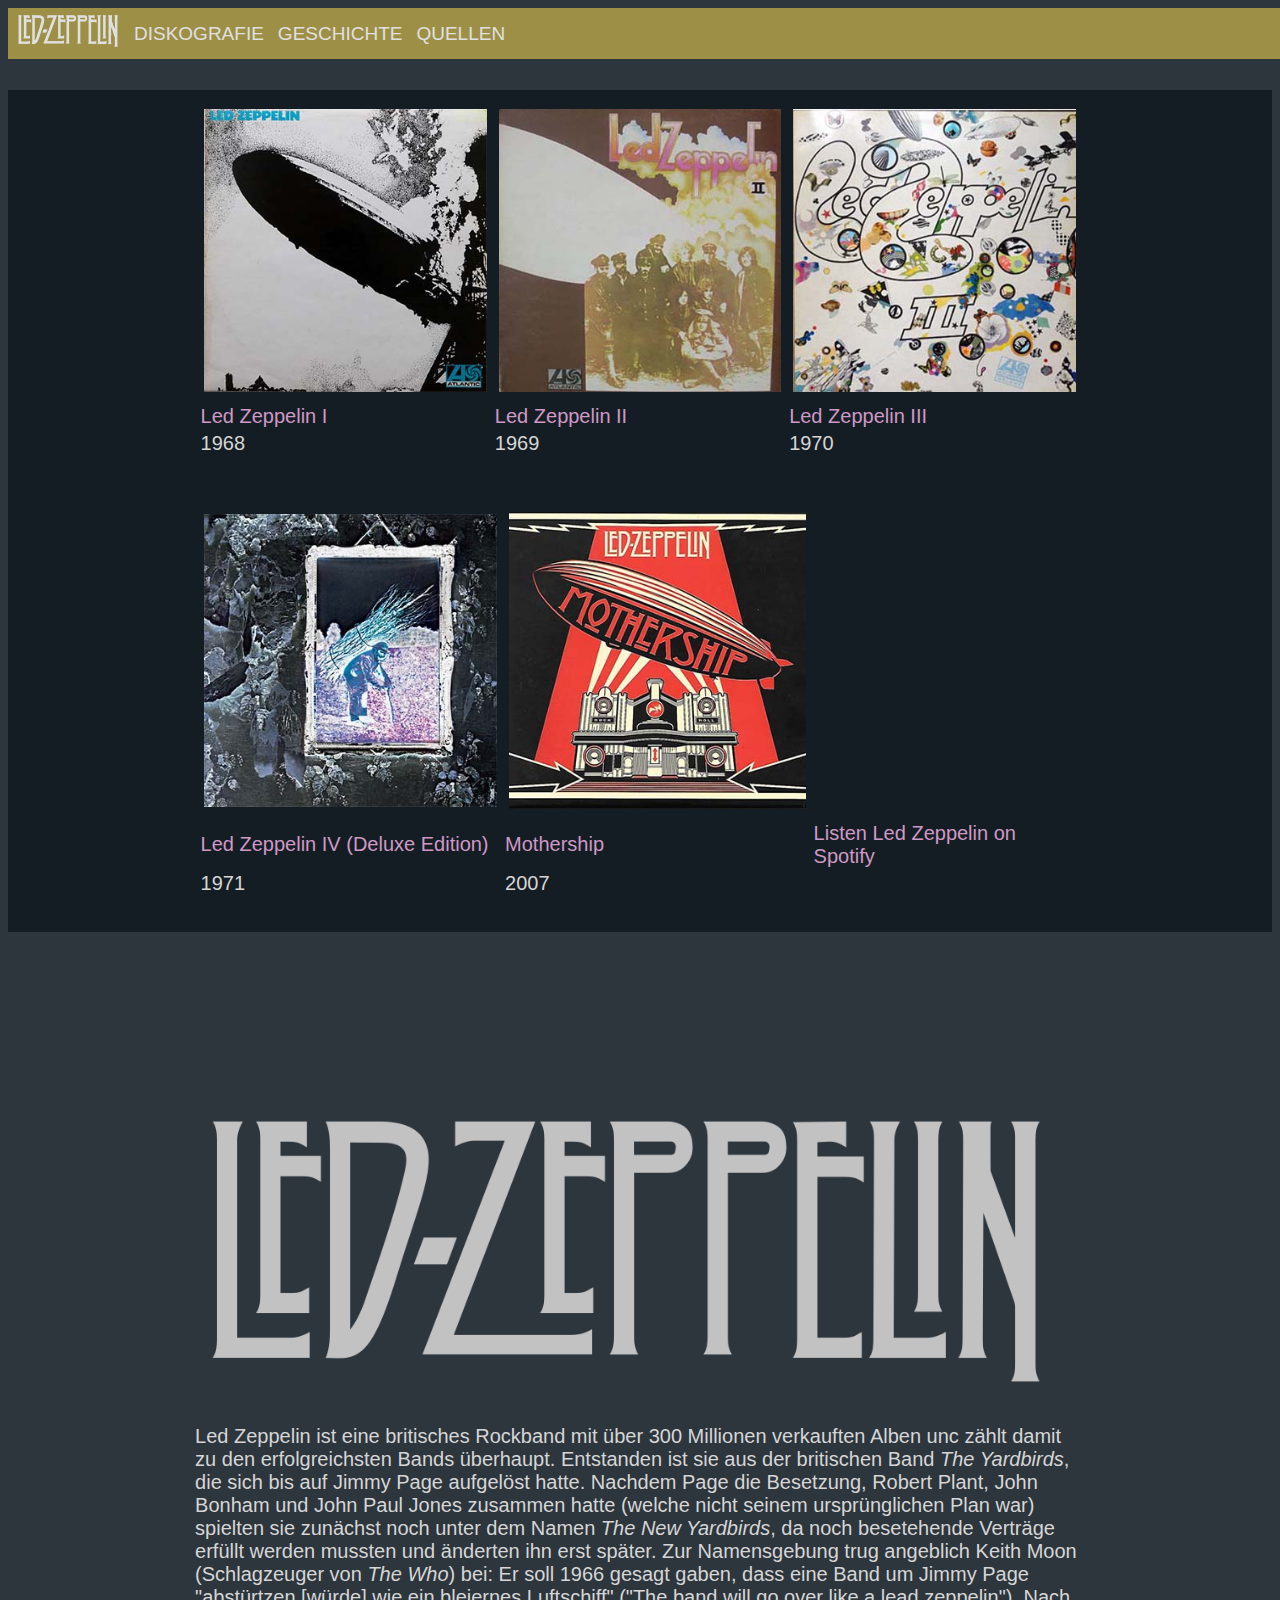
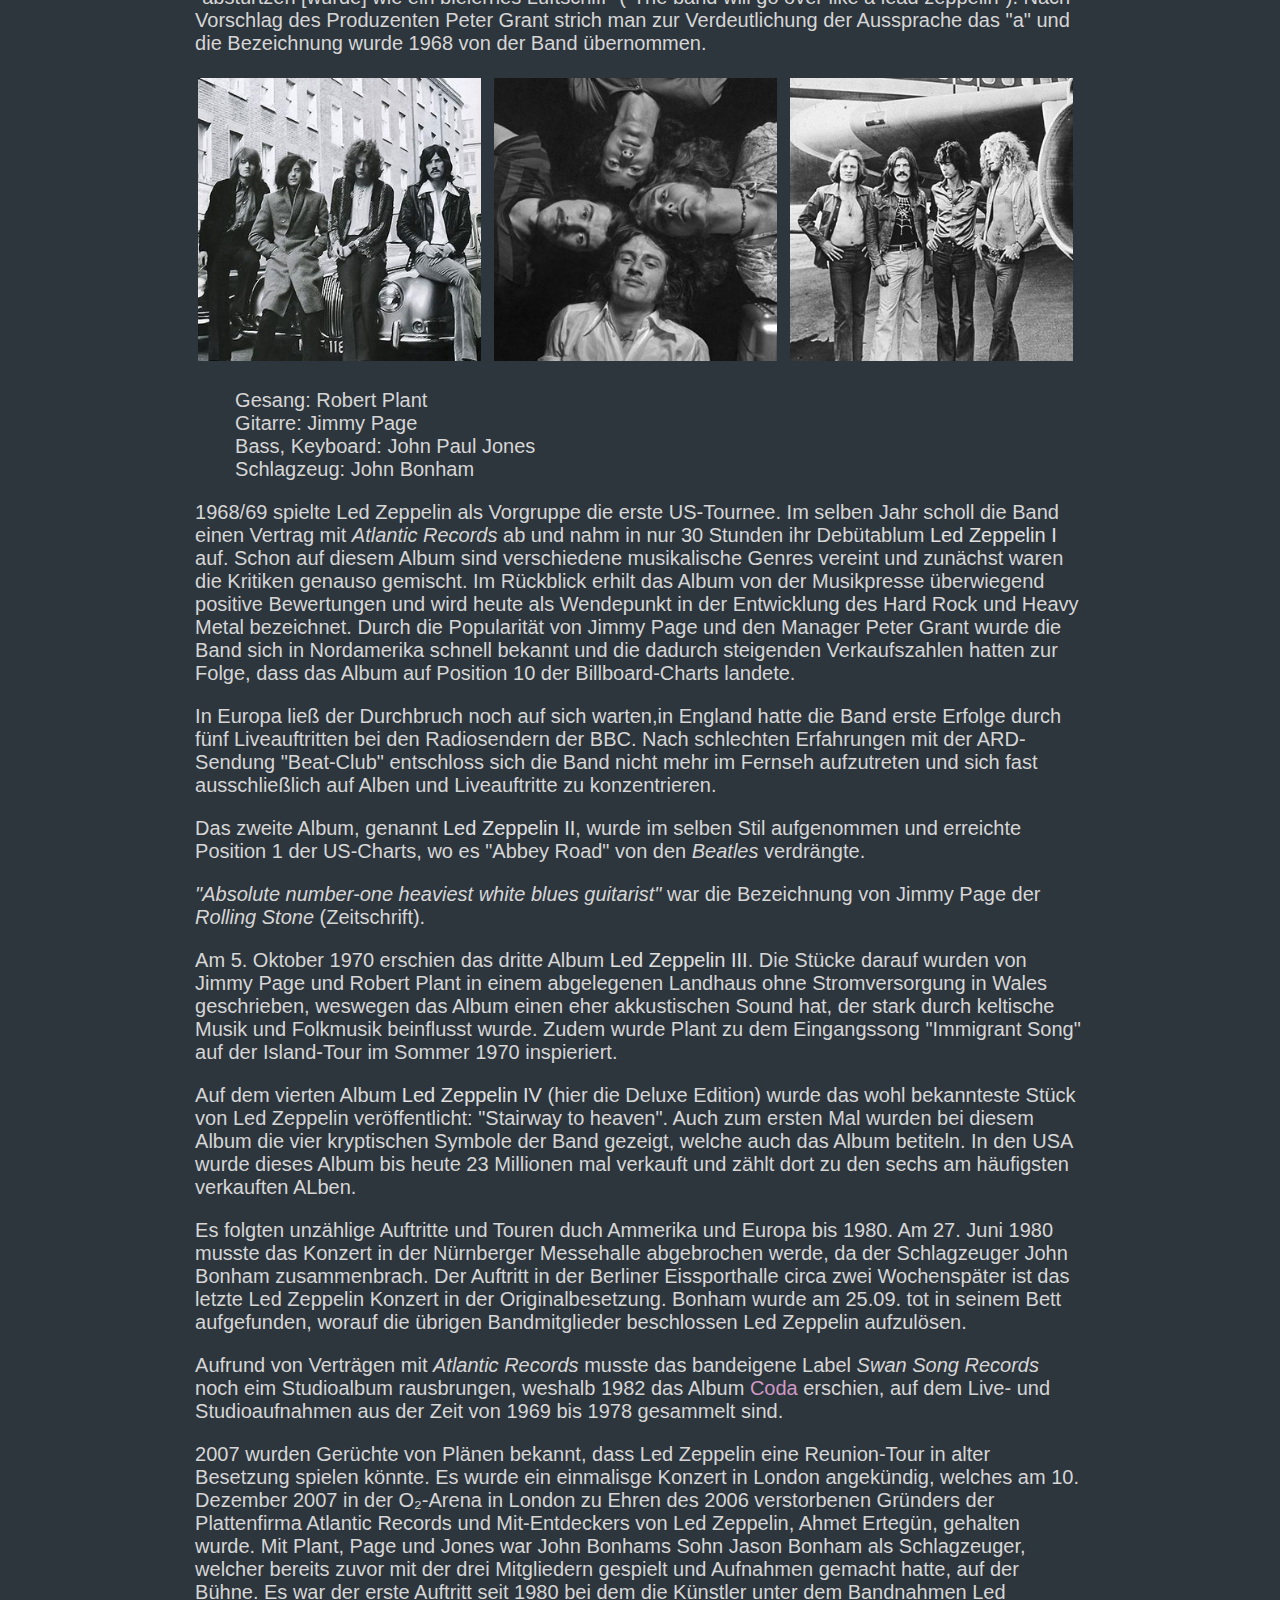
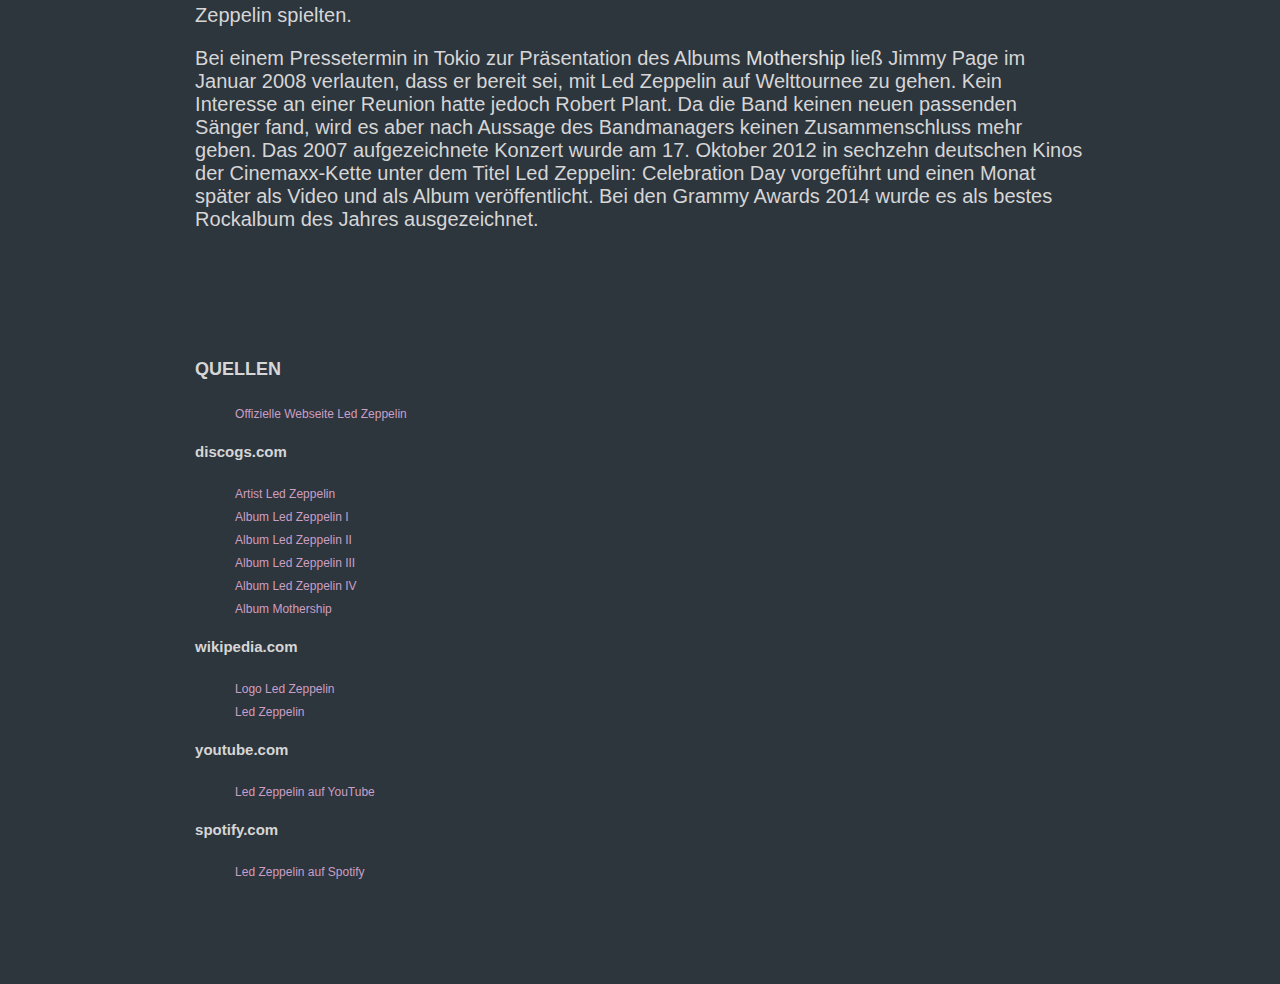
==== index.html @ 1591304a "Add files via upload" ====
<!doctype html>
<html>
	<head lang="de"> <!-- gehört wegen automatischen Sprachprogrammen heute dazu-->
		<title>Led Zeppelin</title>
		<meta charset="UTF-8">
		<meta name="description" content="Webseite der Band Led Zeppelin">
		<meta name="keywords" content="Band, Rock, Led Zeppelin, britsch, Metal">
		<meta name="author" content="Sophie Humbert">
		<meta name="viewport" content="width=device-width, intial-scale=1.0"> <!--Das stellt sicher, dass mobile Browser ihre genaue Größe (device-width) ans CSS melden-->
		<link rel="stylesheet" href="stylesheet.css">

		<link rel="stylesheet" href="https://fonts.googleapis.com/css?family=Sofia"> <!-- Gooogle Fonts-->
	</head>

	<body>
		<div>
			<div class="navigation">
				<table>
					<tr>
						<td><a href="index.html"><img src="uebung_06_bilder/2020_12_03_uebung_06_led_zeppelin_logo_g_klein.png" alt="Led Zeppelin Band Logo" width="104" height="36" /></td>
						<td><a href="diskografie.html">Diskografie</a></td>
						<td><a href="index.html#geschichte">Geschichte</a></td>
						<td><a href="index.html#quellen">Quellen</a></td>
					</tr>
				</table>
			</div>
			<div>
				<br>
				<br>
				<br>
				<div class="containerDiskografie">
					<table>
						<tr>
							<td class="cover">
								<a href="diskografie.html#albumLedZeppelin1"><img src="uebung_06_bilder/2020_11_27_uebung_06_led_zeppelin_a1.jpg" alt="Led Zeppelin I Album Cover"  width="350" height="350"/></a>
							</td>
							<td class="cover">
								<a href="diskografie.html#albumLedZeppelin2"><img src="uebung_06_bilder/2020_11_27_uebung_06_led_zeppelin_a2.jpg" alt="Led Zeppelin II Album Cover"  width="350" height="350"/></a>
							</td>
							<td class="cover">
								<a href="diskografie.html#albumLedZeppelin3"><img src="uebung_06_bilder/2020_11_27_uebung_06_led_zeppelin_a3.jpg" alt="Led Zeppelin III  Album Cover"  width="350" height="350"/></a>
							</td>
							
						</tr>
						<tr>
							<td class="name">
								<a href="diskografie.html#albumLedZeppelin1">Led Zeppelin I</a>
							</td>
							<td class="name">
								<a href="diskografie.html#albumLedZeppelin1">Led Zeppelin II</a>
							</td>
							<td class="name">
								<a href="diskografie.html#albumLedZeppelin1">Led Zeppelin III</a>
							</td>
							
						</tr>
						<tr>
							<td class="zahl">1968</td>
							<td class="zahl">1969</td>
							<td class="zahl">1970</td>
						</tr>
					</table>
					<table>
						<tr>
							<td class="cover">
								<a href="diskografie.html#albumLedZeppelin4"><img src="uebung_06_bilder/2020_11_27_uebung_06_led_zeppelin_a4.jpg" alt="Led Zeppelin IV Album Cover"  width="350" height="350"/></a>
							</td>
							<td class="cover">
								<a href="diskografie.html#albumMothership"><img src="uebung_06_bilder/2020_11_27_uebung_06_led_zeppelin_a5.jpg" alt="Led Zeppelin Mothership Album Cover"  width="350" height="350"/></a>
							</td class="cover">
							<td>
								<div class="spotify">
									<iframe src="https://open.spotify.com/embed/artist/36QJpDe2go2KgaRleHCDTp" width="350" height="337" frameborder="0" allowtransparency="true" allow="encrypted-media"></iframe>
									<!-- Ich hätte lieber YouTube genommen, aber über deren Einbettungslink kann man ein Video nicht dirket auf der Webseite abspielen, sondern muss zu YT wechseln-->
								</div>
							</td>
						</tr>
						<tr>
							<td class="name">
								<a href="diskografie.html#albumLedZeppelin1">Led Zeppelin IV (Deluxe Edition)</a>
							</td>
							<td class="name">
								<a href="diskografie.html#albumLedZeppelin1">Mothership</a>
							</td>
							<td class="name">
								<a target="_blank" href="https://open.spotify.com/artist/36QJpDe2go2KgaRleHCDTp?si=MDKTq3EITWiSFlCHGZdBhg">Listen Led Zeppelin on Spotify</a>
							</td>
						</tr>
						<tr>
							<td class="zahl">1971</td>
							<td class="zahl">2007</td>
						</tr>
					</table>
				</div>
				<div id="geschichte" class="containerGeschichte">
					<br>
					<br>
					<br>
					<img class="logo" src="uebung_06_bilder/2020_11_27_uebung_06_led_zeppelin_logo_g.png" alt="Led Zepplin Band Logo" width="1024" height="352" />	
					<p>Led Zeppelin ist eine britisches Rockband mit über 300 Millionen verkauften Alben unc zählt damit zu den erfolgreichsten Bands überhaupt. Entstanden ist sie aus der britischen Band <em>The Yardbirds</em>, die sich bis auf Jimmy Page aufgelöst hatte. Nachdem Page die Besetzung, Robert Plant, John Bonham und John Paul Jones zusammen hatte (welche nicht seinem ursprünglichen Plan war) spielten sie zunächst noch unter dem Namen <em>The New Yardbirds</em>, da noch besetehende Verträge erfüllt werden mussten und änderten ihn erst später. Zur Namensgebung trug angeblich Keith Moon (Schlagzeuger von <em>The Who</em>) bei: Er soll 1966 gesagt gaben, dass eine Band um Jimmy Page "abstürtzen [würde] wie ein bleiernes Luftschiff" ("The band will go over like a lead zeppelin"). Nach Vorschlag des Produzenten Peter Grant strich man zur Verdeutlichung der Aussprache das "a" und die Bezeichnung wurde 1968 von der Band übernommen.</p>
					<table>
						<tr>
							<td><img src="uebung_06_bilder/2020_11_27_uebung_06_led_zeppelin_02_2.jpg" alt="Bandmitglieder Led Zeppelin" height="350" width="350"></td>	
							<td><img src="uebung_06_bilder/2020_11_27_uebung_06_led_zeppelin_03_2.jpg" alt="Bandmitglieder Led Zeppelin" height="350" width="350"></td>
							<td><img src="uebung_06_bilder/2020_11_27_uebung_06_led_zeppelin_01_2.jpg" alt="Bandmitglieder Led Zeppelin" height="350" width="350"></td>	
						</tr>
					</table>	
					<p>
						<ul>
							<li>Gesang: Robert Plant</li>
							<li>Gitarre: Jimmy Page</li>
							<li>Bass, Keyboard: John Paul Jones</li>
							<li>Schlagzeug: John Bonham</li>
						</ul>
					</p>				
					<p>1968/69 spielte Led Zeppelin als Vorgruppe die erste US-Tournee. Im selben Jahr scholl die Band einen Vertrag mit <em>Atlantic Records</em> ab und nahm in nur 30 Stunden ihr Debütablum <a href="diskografie.html#albumLedZeppelin1">Led Zeppelin I</a> auf. Schon auf diesem Album sind verschiedene musikalische Genres vereint und zunächst waren die Kritiken genauso gemischt. Im Rückblick erhilt das Album von der Musikpresse überwiegend positive Bewertungen und wird heute als Wendepunkt in der Entwicklung des Hard Rock und Heavy Metal bezeichnet. Durch die Popularität von Jimmy Page und den Manager Peter Grant wurde die Band sich in Nordamerika schnell bekannt und die dadurch steigenden Verkaufszahlen hatten zur Folge, dass das Album auf Position 10 der Billboard-Charts landete.</p>
					<p>In Europa ließ der Durchbruch noch auf sich warten,in England hatte die Band erste Erfolge durch fünf Liveauftritten bei den Radiosendern der BBC. Nach schlechten Erfahrungen mit der ARD-Sendung "Beat-Club" entschloss sich die Band nicht mehr im Fernseh aufzutreten und sich fast ausschließlich auf Alben und Liveauftritte zu konzentrieren.</p>
					<p>Das zweite Album, genannt <a href="diskografie.html#albumLedZeppelin2">Led Zeppelin II</a>, wurde im selben Stil aufgenommen und erreichte Position 1 der US-Charts, wo es "Abbey Road" von den <em>Beatles</em> verdrängte.</p>
					<p><em>"Absolute number-one heaviest white blues guitarist"</em> war die Bezeichnung von Jimmy Page der <em>Rolling Stone</em> (Zeitschrift).</p>
					<p>Am 5. Oktober 1970 erschien das dritte Album <a href="diskografie.html#albumLedZeppelin3">Led Zeppelin III</a>. Die Stücke darauf wurden von Jimmy Page und Robert Plant in einem abgelegenen Landhaus ohne Stromversorgung in Wales geschrieben, weswegen das Album einen eher akkustischen Sound hat, der stark durch keltische Musik und Folkmusik beinflusst wurde. Zudem wurde Plant zu dem Eingangssong "Immigrant Song" auf der Island-Tour im Sommer 1970 inspieriert.</p>
					<p>Auf dem vierten Album <a href="diskografie.html#albumLedZeppelin4">Led Zeppelin IV</a> (hier die Deluxe Edition) wurde das wohl bekannteste Stück von Led Zeppelin veröffentlicht: "Stairway to heaven". Auch zum ersten Mal wurden bei diesem Album die vier kryptischen Symbole der Band gezeigt, welche auch das Album betiteln.
					In den USA wurde dieses Album bis heute 23 Millionen mal verkauft und zählt dort zu den sechs am häufigsten verkauften ALben.</p>
					<p>Es folgten unzählige Auftritte und Touren duch Ammerika und Europa bis 1980. Am 27. Juni 1980 musste das Konzert in der Nürnberger Messehalle abgebrochen werde, da der Schlagzeuger John Bonham zusammenbrach. Der Auftritt in der Berliner Eissporthalle circa zwei Wochenspäter ist das letzte Led Zeppelin Konzert in der Originalbesetzung. Bonham wurde am 25.09. tot in seinem Bett aufgefunden, worauf die übrigen Bandmitglieder beschlossen Led Zeppelin aufzulösen.</p>
					<p>Aufrund von Verträgen mit <em>Atlantic Records</em> musste das bandeigene Label <em>Swan Song Records</em> noch eim Studioalbum rausbrungen, weshalb 1982 das Album <span class="name">Coda</span> erschien, auf dem Live- und Studioaufnahmen aus der Zeit von 1969 bis 1978 gesammelt sind.</p>
					<p>2007 wurden Gerüchte von Plänen bekannt, dass Led Zeppelin eine Reunion-Tour in alter Besetzung spielen könnte. Es wurde ein einmalisge Konzert in London angekündig, welches am 10. Dezember 2007 in der O₂-Arena in London zu Ehren des 2006 verstorbenen Gründers der Plattenfirma Atlantic Records und Mit-Entdeckers von Led Zeppelin, Ahmet Ertegün, gehalten wurde. Mit Plant, Page und Jones war John Bonhams Sohn Jason Bonham als Schlagzeuger, welcher bereits zuvor mit der drei Mitgliedern gespielt und Aufnahmen gemacht hatte, auf der Bühne. Es war der erste Auftritt seit 1980 bei dem die Künstler unter dem Bandnahmen Led Zeppelin spielten.</p>
					<p>Bei einem Pressetermin in Tokio zur Präsentation des Albums <a href="diskografie.html#albumMothership">Mothership</a> ließ Jimmy Page im Januar 2008 verlauten, dass er bereit sei, mit Led Zeppelin auf Welttournee zu gehen. Kein Interesse an einer Reunion hatte jedoch Robert Plant. Da die Band keinen neuen passenden Sänger fand, wird es aber nach Aussage des Bandmanagers keinen Zusammenschluss mehr geben. Das 2007 aufgezeichnete Konzert wurde am 17. Oktober 2012 in sechzehn deutschen Kinos der Cinemaxx-Kette unter dem Titel Led Zeppelin: Celebration Day vorgeführt und einen Monat später als Video und als Album veröffentlicht. Bei den Grammy Awards 2014 wurde es als bestes Rockalbum des Jahres ausgezeichnet.</p>	
				</div>
				<div id="quellen" class="containerQuellen">
					<h3>Quellen</h3>
					<ul>
						<li><a target="_blank" href="https://www.ledzeppelin.com/?frontpage=true">Offizielle Webseite Led Zeppelin</a></li>
					</ul>
					<h4>discogs.com</h4>
					<ul>
						<li><a target="_blank" href="https://www.discogs.com/sartist/34278-Led-Zeppelin">Artist Led Zeppelin</a></li>
						<li><a target="_blank" href="https://www.discogs.com/Led-Zeppelin-Led-Zeppelin/master/4126">Album Led Zeppelin I</a></li>
						<li><a target="_blank" href="https://www.discogs.com/Led-Zeppelin-Led-Zeppelin-II/master/4170">Album Led Zeppelin II</a></li>
						<li><a target="_blank" href="https://www.discogs.com/Led-Zeppelin-Led-Zeppelin-III/master/4199">Album Led Zeppelin III</a></li>
						<li><a target="_blank" href="https://www.discogs.com/Led-Zeppelin-Led-Zeppelin-IV-Deluxe-Edition/release/12894729">Album Led Zeppelin IV</a></li>
						<li><a target="_blank" href="https://www.discogs.com/Led-Zeppelin-Mothership/master/4787">Album Mothership</a></li>
					</ul>
					<h4>wikipedia.com</h4>
					<ul>
						<li><a target="_blank" href="https://de.m.wikipedia.org/wiki/Datei:Led_Zeppelin_logo.svg">Logo Led Zeppelin</a></li>
						<li><a target="_blank" href="https://de.wikipedia.org/wiki/Led_Zeppelin">Led Zeppelin</a></li>
					</ul>
					<h4>youtube.com</h4>
					<ul>
						<li><a target="_blank" href="https://www.youtube.com/c/LedzeppelinOfficial/videos">Led Zeppelin auf YouTube</a></li>
					</ul>
					<h4>spotify.com</h4>
					<ul>
						<li><a target="_blank" href="https://open.spotify.com/artist/36QJpDe2go2KgaRleHCDTp?si=I_cj0H9mTPWcEn0lEJusKA">Led Zeppelin auf Spotify</a></li>
					</ul>
				</div>
			</div>
		</div>
	</body>
</html>
---- stylesheet.css ----
* {
  box-sizing: border-box;
} /* Sternchen spricht alle Element an. Border-box bedeutet, dass die Gesamtbreite mit width definiert wird und sowohl padding als auch border mit einschließt.*/




body {
	font-family: sans-serif;
	font-size: 20px;
	display: block;
	background-color: #2d353d;
	color: #d6d6d6;
}


/* Navigation oben*/
.navigation table {
	background-color: #9d8f45; /*#c92655*/
	position: fixed;
	display: block;
	width: 100vw;
	font-size: 95%;
	text-transform: uppercase;
	color: #e0e0e0;

}

.navigation a:visited, a:active, a:link  {
	color: #e0e0e0;
	text-decoration: none;
}

.navigation td:hover {
	background-color: #937f41;
}

.navigation td {

	padding: 3px 6px 3px 6px;
	text-align: center;
	vertical-align: center;
}


/*Container Diskografie*/

.containerDiskografie {
	max-width: 100%;
	height: auto;
	margin-right: auto;
	margin-left: auto;
	margin-top: 1vw;
	margin-bottom: 8vw;
	background-color: #141d24; /*#3f4a57*/
}



.containerDiskografie table {
	max-width: 70%;
	height: auto;
	margin-right: auto;
	margin-left: auto;

}

.containerDiskografie img {
	max-width: 100%;
	height: auto;
	padding: 1.3vw 0.3vw 0.3vw 0.3vw;
}


.name a:link, a:active, a:visited {
	color: #cf99c5;

}

.name a:hover {
	color: #8f6587;
}


.zahl {
	color: #d6d6d6;
	padding-bottom: 4%;
}

.spotify {
	width: 100%;
	height: auto;
	padding: 1.3vw 0.3vw 0.3vw 0.3vw;

}

@media (max-width: 900px) {
	.containerDiskografie td {
		padding-left: 0.5px;
		padding-right: : 0.5px;
		font-size: 75%;
	}
}

@media (max-width: 1300px) {
	.containerDiskografie iframe {
		width: 100%;
		height: 70%;
		margin-right: auto;
		margin-right: auto;
	}
}

@media (max-width: 1000px) {
	.containerDiskografie iframe {
		width: 83%;
		height: 55%;
		margin-right: auto;
		margin-right: auto;
	}
}


/*Container Geschichte*/
.containerGeschichte {
	max-width: 80ch;
	margin-right: auto;
	margin-left: auto;
	mmargin-top: 8vw;
	margin-bottom: 8vw;
}

.containerGeschichte img {
	max-width: 97%;
	height: auto;
}


/*Container Quellen*/
.containerQuellen {
	max-width: 80ch;
	margin-right: auto;
	margin-left: auto;
	margin-top: 10vw;
	margin-bottom: 8vw;
}

h3 {
	font-size: 90%;
	text-transform: uppercase;
	color: #d6d6d6;
}

h4 {
	font-size: 75%;
	padding: 0;
	margin: 0;
	color: #d6d6d6;
}

ul {
	list-style: none;
}

.containerQuellen a:link {
	font-size: 60%;
	color: #cc9fc4;
}

.containerQuellen a:hover  {
	text-decoration: none;
	color: #8f6587;
} 





/*zweite Seite (Diskografie mit Tracklist)*/

.containerDiskografieDetails {
	max-width: 80%;
	height: auto;
	margin-right: auto;
	margin-left: auto;
}


.name {
	color: #cf99c5;
	margin-top: 2vw;
	font-size: 100%;
}



td.tracklist {
	padding: 0 0 0 8vw;
	vertical-align: top;
}

.pfeil {
	margin-left: 50%;
	margin-right: auto;
}

.pfeil img {
	width: 50px;
	height: auto;
}


.pfeil img:hover {
	width: 60px;
	height: auto;
}
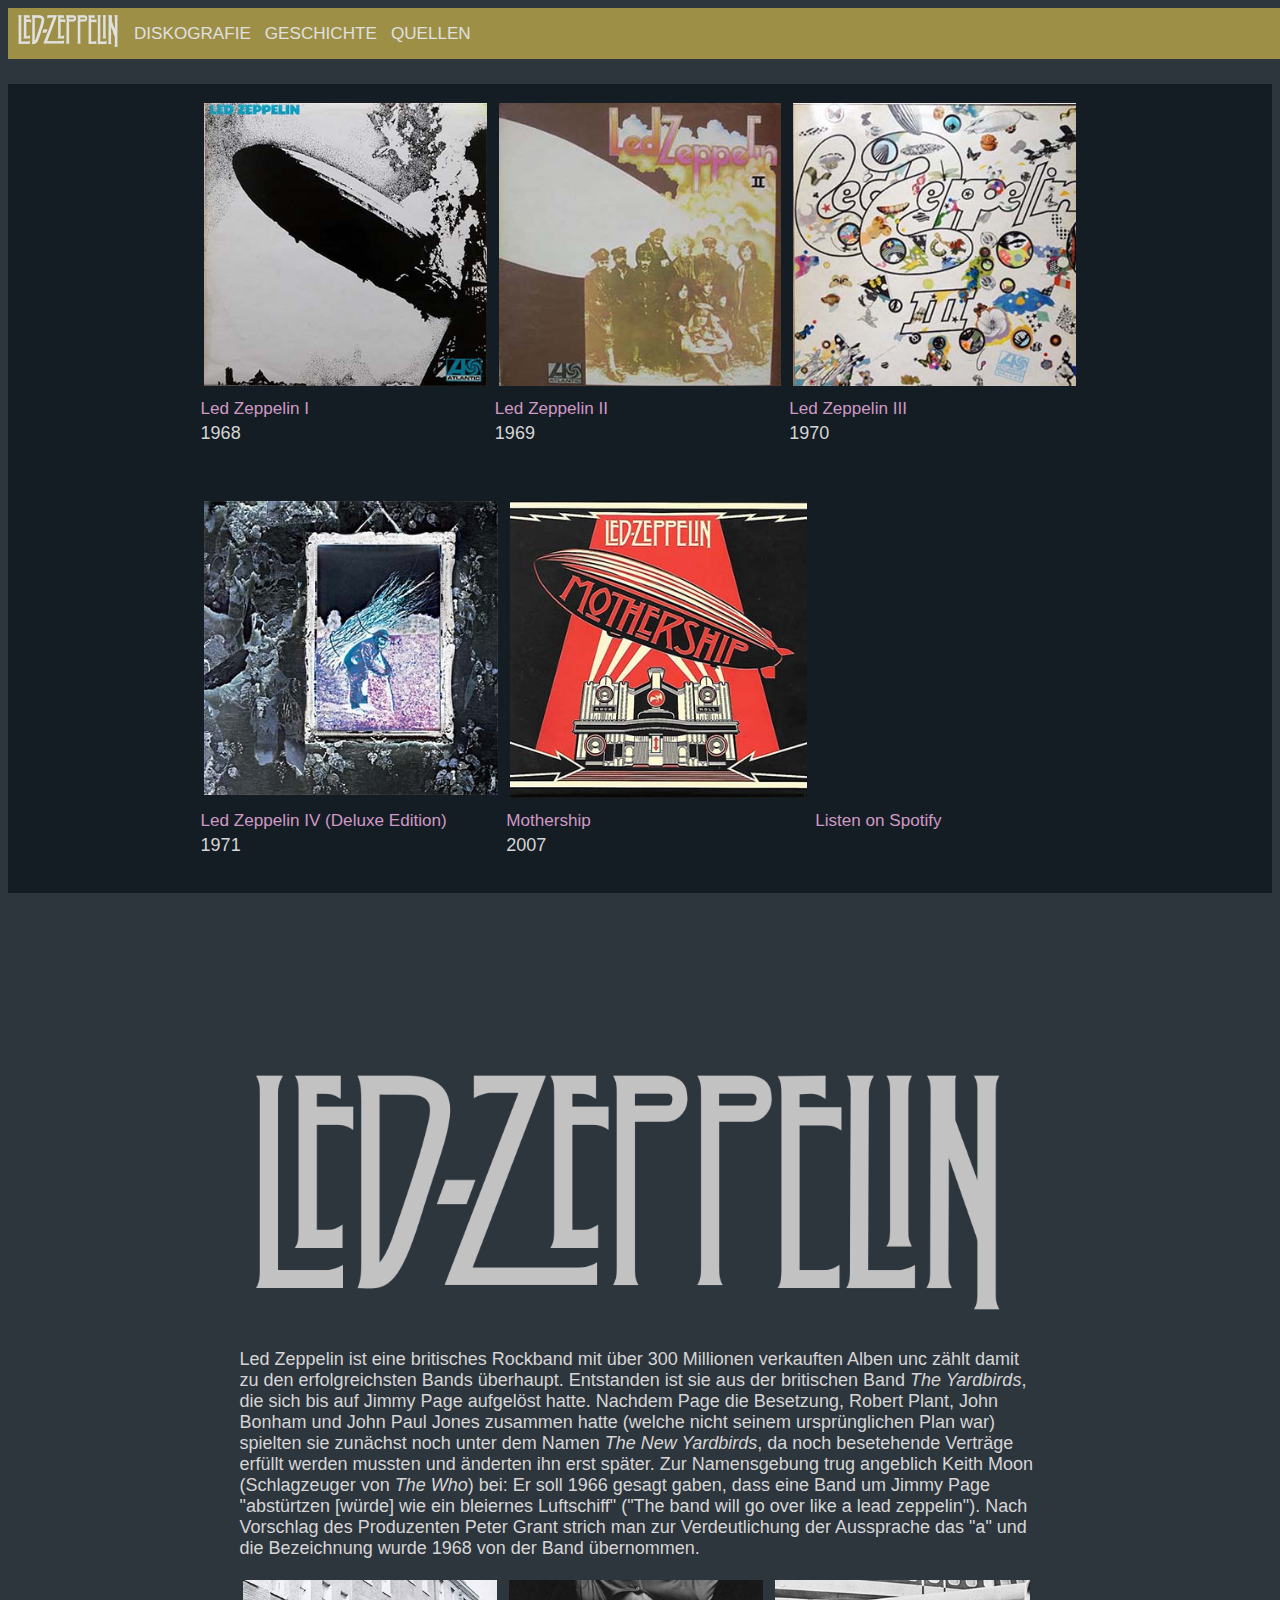
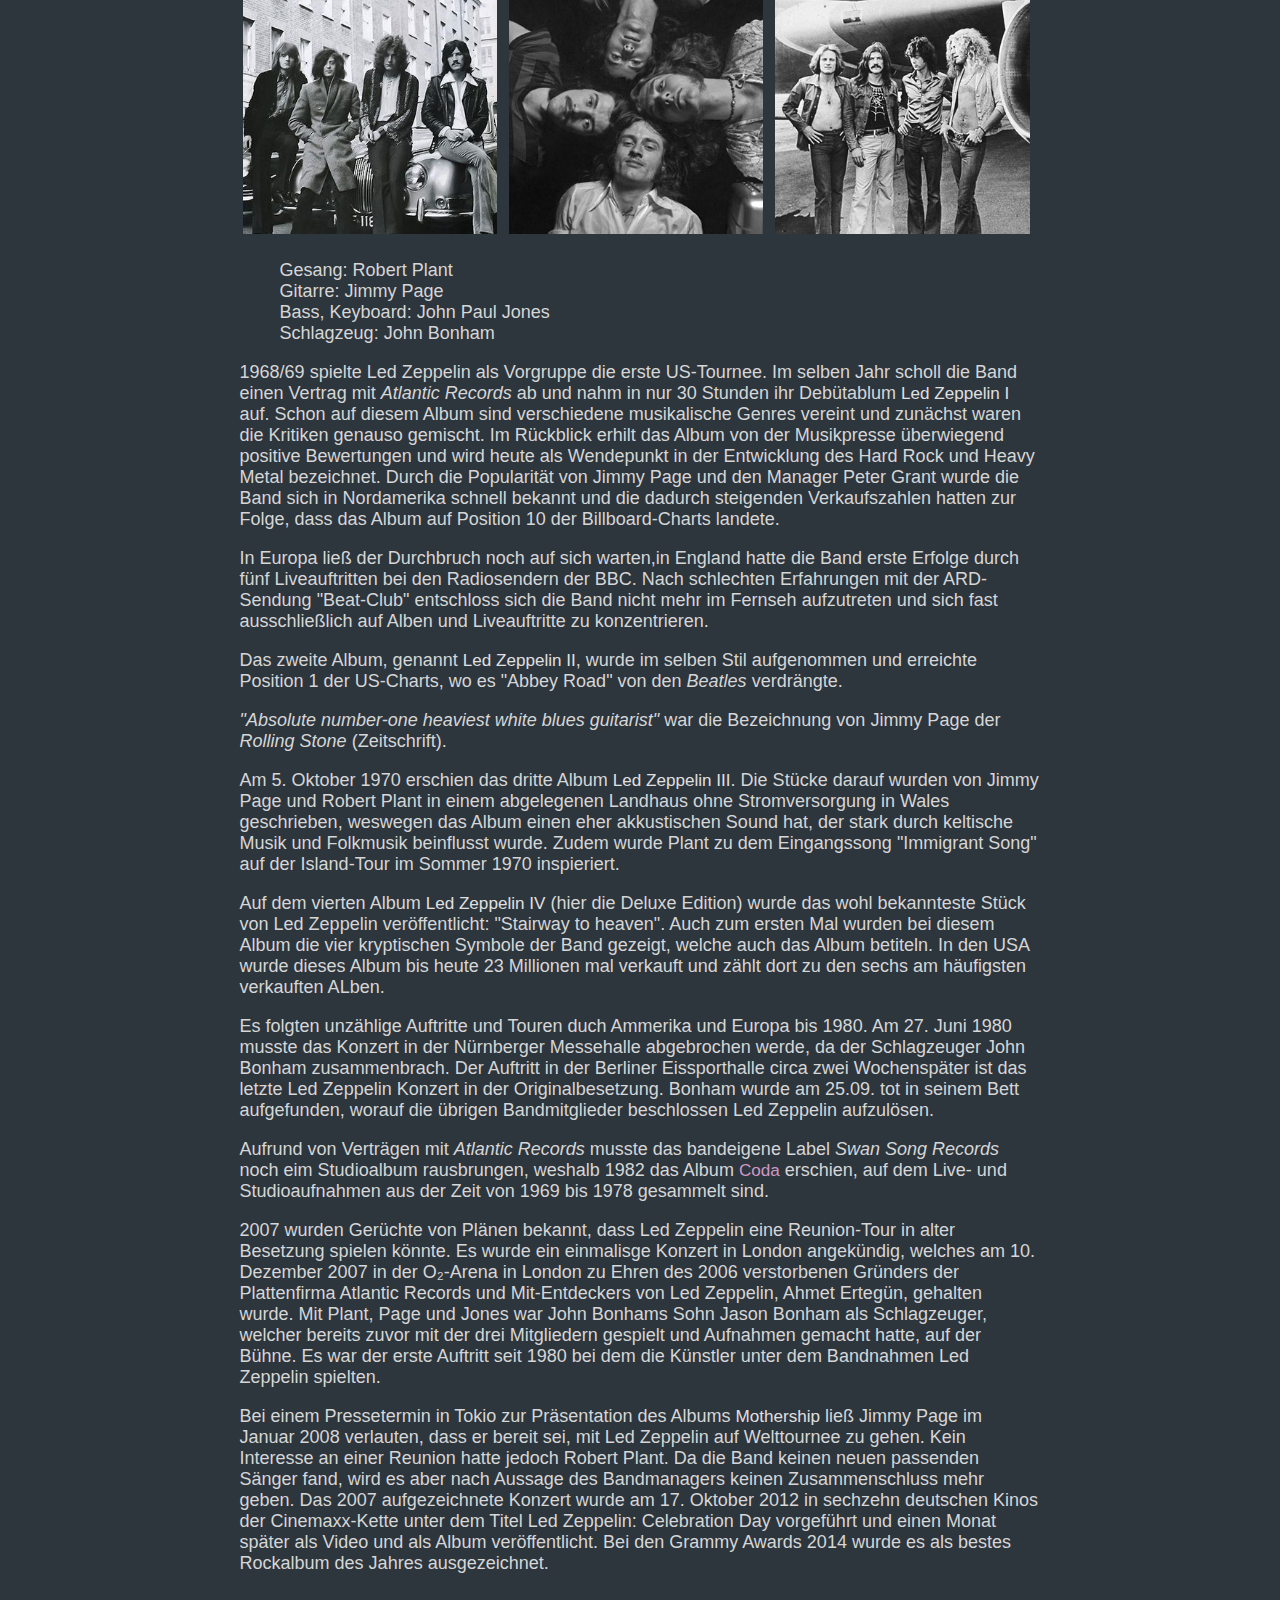
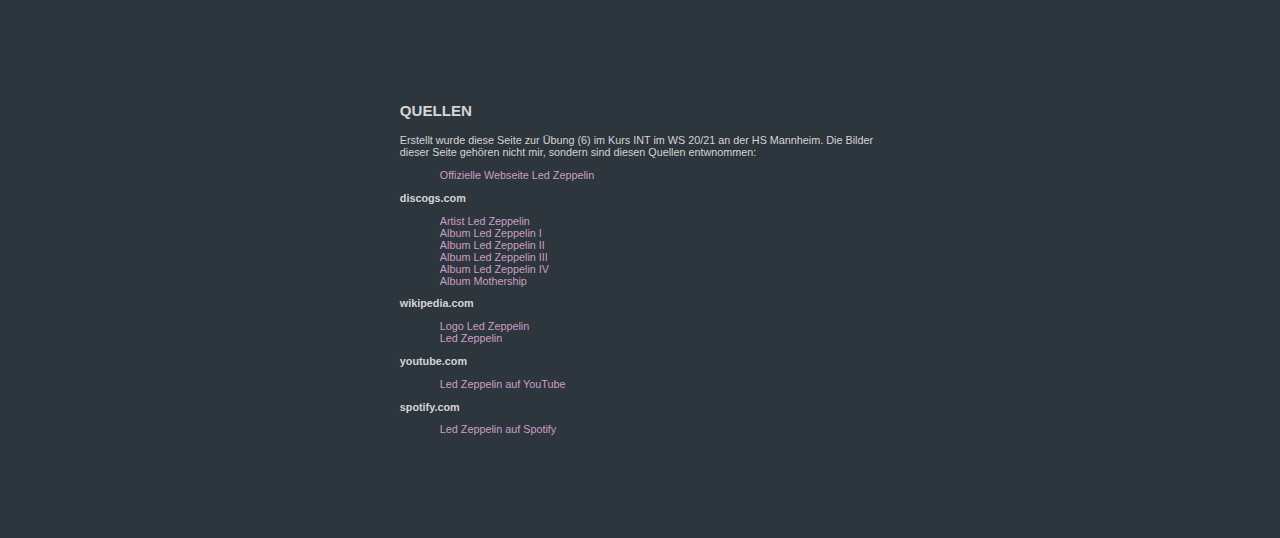
==== commit 5ee0b823: "Dateien aktualisiert" ====
--- a/index.html
+++ b/index.html
@@ -9,7 +9,7 @@
 		<meta name="viewport" content="width=device-width, intial-scale=1.0"> <!--Das stellt sicher, dass mobile Browser ihre genaue Größe (device-width) ans CSS melden-->
 		<link rel="stylesheet" href="stylesheet.css">
 
-		<link rel="stylesheet" href="https://fonts.googleapis.com/css?family=Sofia"> <!-- Gooogle Fonts-->
+		
 	</head>
 
 	<body>
@@ -71,7 +71,6 @@
 							<td>
 								<div class="spotify">
 									<iframe src="https://open.spotify.com/embed/artist/36QJpDe2go2KgaRleHCDTp" width="350" height="337" frameborder="0" allowtransparency="true" allow="encrypted-media"></iframe>
-									<!-- Ich hätte lieber YouTube genommen, aber über deren Einbettungslink kann man ein Video nicht dirket auf der Webseite abspielen, sondern muss zu YT wechseln-->
 								</div>
 							</td>
 						</tr>
@@ -83,7 +82,7 @@
 								<a href="diskografie.html#albumLedZeppelin1">Mothership</a>
 							</td>
 							<td class="name">
-								<a target="_blank" href="https://open.spotify.com/artist/36QJpDe2go2KgaRleHCDTp?si=MDKTq3EITWiSFlCHGZdBhg">Listen Led Zeppelin on Spotify</a>
+								<a target="_blank" href="https://open.spotify.com/artist/36QJpDe2go2KgaRleHCDTp?si=MDKTq3EITWiSFlCHGZdBhg">Listen on Spotify</a>
 							</td>
 						</tr>
 						<tr>
@@ -113,20 +112,21 @@
 							<li>Schlagzeug: John Bonham</li>
 						</ul>
 					</p>				
-					<p>1968/69 spielte Led Zeppelin als Vorgruppe die erste US-Tournee. Im selben Jahr scholl die Band einen Vertrag mit <em>Atlantic Records</em> ab und nahm in nur 30 Stunden ihr Debütablum <a href="diskografie.html#albumLedZeppelin1">Led Zeppelin I</a> auf. Schon auf diesem Album sind verschiedene musikalische Genres vereint und zunächst waren die Kritiken genauso gemischt. Im Rückblick erhilt das Album von der Musikpresse überwiegend positive Bewertungen und wird heute als Wendepunkt in der Entwicklung des Hard Rock und Heavy Metal bezeichnet. Durch die Popularität von Jimmy Page und den Manager Peter Grant wurde die Band sich in Nordamerika schnell bekannt und die dadurch steigenden Verkaufszahlen hatten zur Folge, dass das Album auf Position 10 der Billboard-Charts landete.</p>
+					<p>1968/69 spielte Led Zeppelin als Vorgruppe die erste US-Tournee. Im selben Jahr scholl die Band einen Vertrag mit <em>Atlantic Records</em> ab und nahm in nur 30 Stunden ihr Debütablum <a  class="name" href="diskografie.html#albumLedZeppelin1">Led Zeppelin I</a> auf. Schon auf diesem Album sind verschiedene musikalische Genres vereint und zunächst waren die Kritiken genauso gemischt. Im Rückblick erhilt das Album von der Musikpresse überwiegend positive Bewertungen und wird heute als Wendepunkt in der Entwicklung des Hard Rock und Heavy Metal bezeichnet. Durch die Popularität von Jimmy Page und den Manager Peter Grant wurde die Band sich in Nordamerika schnell bekannt und die dadurch steigenden Verkaufszahlen hatten zur Folge, dass das Album auf Position 10 der Billboard-Charts landete.</p>
 					<p>In Europa ließ der Durchbruch noch auf sich warten,in England hatte die Band erste Erfolge durch fünf Liveauftritten bei den Radiosendern der BBC. Nach schlechten Erfahrungen mit der ARD-Sendung "Beat-Club" entschloss sich die Band nicht mehr im Fernseh aufzutreten und sich fast ausschließlich auf Alben und Liveauftritte zu konzentrieren.</p>
-					<p>Das zweite Album, genannt <a href="diskografie.html#albumLedZeppelin2">Led Zeppelin II</a>, wurde im selben Stil aufgenommen und erreichte Position 1 der US-Charts, wo es "Abbey Road" von den <em>Beatles</em> verdrängte.</p>
+					<p>Das zweite Album, genannt <a class="name" href="diskografie.html#albumLedZeppelin2">Led Zeppelin II</a>, wurde im selben Stil aufgenommen und erreichte Position 1 der US-Charts, wo es "Abbey Road" von den <em>Beatles</em> verdrängte.</p>
 					<p><em>"Absolute number-one heaviest white blues guitarist"</em> war die Bezeichnung von Jimmy Page der <em>Rolling Stone</em> (Zeitschrift).</p>
-					<p>Am 5. Oktober 1970 erschien das dritte Album <a href="diskografie.html#albumLedZeppelin3">Led Zeppelin III</a>. Die Stücke darauf wurden von Jimmy Page und Robert Plant in einem abgelegenen Landhaus ohne Stromversorgung in Wales geschrieben, weswegen das Album einen eher akkustischen Sound hat, der stark durch keltische Musik und Folkmusik beinflusst wurde. Zudem wurde Plant zu dem Eingangssong "Immigrant Song" auf der Island-Tour im Sommer 1970 inspieriert.</p>
-					<p>Auf dem vierten Album <a href="diskografie.html#albumLedZeppelin4">Led Zeppelin IV</a> (hier die Deluxe Edition) wurde das wohl bekannteste Stück von Led Zeppelin veröffentlicht: "Stairway to heaven". Auch zum ersten Mal wurden bei diesem Album die vier kryptischen Symbole der Band gezeigt, welche auch das Album betiteln.
+					<p>Am 5. Oktober 1970 erschien das dritte Album <a class="name" href="diskografie.html#albumLedZeppelin3">Led Zeppelin III</a>. Die Stücke darauf wurden von Jimmy Page und Robert Plant in einem abgelegenen Landhaus ohne Stromversorgung in Wales geschrieben, weswegen das Album einen eher akkustischen Sound hat, der stark durch keltische Musik und Folkmusik beinflusst wurde. Zudem wurde Plant zu dem Eingangssong "Immigrant Song" auf der Island-Tour im Sommer 1970 inspieriert.</p>
+					<p>Auf dem vierten Album <a class="name" href="diskografie.html#albumLedZeppelin4">Led Zeppelin IV</a> (hier die Deluxe Edition) wurde das wohl bekannteste Stück von Led Zeppelin veröffentlicht: "Stairway to heaven". Auch zum ersten Mal wurden bei diesem Album die vier kryptischen Symbole der Band gezeigt, welche auch das Album betiteln.
 					In den USA wurde dieses Album bis heute 23 Millionen mal verkauft und zählt dort zu den sechs am häufigsten verkauften ALben.</p>
 					<p>Es folgten unzählige Auftritte und Touren duch Ammerika und Europa bis 1980. Am 27. Juni 1980 musste das Konzert in der Nürnberger Messehalle abgebrochen werde, da der Schlagzeuger John Bonham zusammenbrach. Der Auftritt in der Berliner Eissporthalle circa zwei Wochenspäter ist das letzte Led Zeppelin Konzert in der Originalbesetzung. Bonham wurde am 25.09. tot in seinem Bett aufgefunden, worauf die übrigen Bandmitglieder beschlossen Led Zeppelin aufzulösen.</p>
 					<p>Aufrund von Verträgen mit <em>Atlantic Records</em> musste das bandeigene Label <em>Swan Song Records</em> noch eim Studioalbum rausbrungen, weshalb 1982 das Album <span class="name">Coda</span> erschien, auf dem Live- und Studioaufnahmen aus der Zeit von 1969 bis 1978 gesammelt sind.</p>
 					<p>2007 wurden Gerüchte von Plänen bekannt, dass Led Zeppelin eine Reunion-Tour in alter Besetzung spielen könnte. Es wurde ein einmalisge Konzert in London angekündig, welches am 10. Dezember 2007 in der O₂-Arena in London zu Ehren des 2006 verstorbenen Gründers der Plattenfirma Atlantic Records und Mit-Entdeckers von Led Zeppelin, Ahmet Ertegün, gehalten wurde. Mit Plant, Page und Jones war John Bonhams Sohn Jason Bonham als Schlagzeuger, welcher bereits zuvor mit der drei Mitgliedern gespielt und Aufnahmen gemacht hatte, auf der Bühne. Es war der erste Auftritt seit 1980 bei dem die Künstler unter dem Bandnahmen Led Zeppelin spielten.</p>
-					<p>Bei einem Pressetermin in Tokio zur Präsentation des Albums <a href="diskografie.html#albumMothership">Mothership</a> ließ Jimmy Page im Januar 2008 verlauten, dass er bereit sei, mit Led Zeppelin auf Welttournee zu gehen. Kein Interesse an einer Reunion hatte jedoch Robert Plant. Da die Band keinen neuen passenden Sänger fand, wird es aber nach Aussage des Bandmanagers keinen Zusammenschluss mehr geben. Das 2007 aufgezeichnete Konzert wurde am 17. Oktober 2012 in sechzehn deutschen Kinos der Cinemaxx-Kette unter dem Titel Led Zeppelin: Celebration Day vorgeführt und einen Monat später als Video und als Album veröffentlicht. Bei den Grammy Awards 2014 wurde es als bestes Rockalbum des Jahres ausgezeichnet.</p>	
+					<p>Bei einem Pressetermin in Tokio zur Präsentation des Albums <a class="name" href="diskografie.html#albumMothership">Mothership</a> ließ Jimmy Page im Januar 2008 verlauten, dass er bereit sei, mit Led Zeppelin auf Welttournee zu gehen. Kein Interesse an einer Reunion hatte jedoch Robert Plant. Da die Band keinen neuen passenden Sänger fand, wird es aber nach Aussage des Bandmanagers keinen Zusammenschluss mehr geben. Das 2007 aufgezeichnete Konzert wurde am 17. Oktober 2012 in sechzehn deutschen Kinos der Cinemaxx-Kette unter dem Titel Led Zeppelin: Celebration Day vorgeführt und einen Monat später als Video und als Album veröffentlicht. Bei den Grammy Awards 2014 wurde es als bestes Rockalbum des Jahres ausgezeichnet.</p>	
 				</div>
 				<div id="quellen" class="containerQuellen">
 					<h3>Quellen</h3>
+					<p>Erstellt wurde diese Seite zur Übung (6) im Kurs INT im WS 20/21 an der HS Mannheim. Die Bilder dieser Seite gehören nicht mir, sondern sind diesen Quellen entwnommen:</p>
 					<ul>
 						<li><a target="_blank" href="https://www.ledzeppelin.com/?frontpage=true">Offizielle Webseite Led Zeppelin</a></li>
 					</ul>
--- a/stylesheet.css
+++ b/stylesheet.css
@@ -2,12 +2,9 @@
   box-sizing: border-box;
 } /* Sternchen spricht alle Element an. Border-box bedeutet, dass die Gesamtbreite mit width definiert wird und sowohl padding als auch border mit einschließt.*/
 
-
-
-
 body {
 	font-family: sans-serif;
-	font-size: 20px;
+	font-size: 18px;
 	display: block;
 	background-color: #2d353d;
 	color: #d6d6d6;
@@ -25,7 +22,6 @@
 	color: #e0e0e0;
 
 }
-
 .navigation a:visited, a:active, a:link  {
 	color: #e0e0e0;
 	text-decoration: none;
@@ -36,15 +32,13 @@
 }
 
 .navigation td {
-
 	padding: 3px 6px 3px 6px;
 	text-align: center;
 	vertical-align: center;
 }
 
 
-/*Container Diskografie*/
-
+/*Container Diskografie auf der Hauptseite*/
 .containerDiskografie {
 	max-width: 100%;
 	height: auto;
@@ -52,17 +46,19 @@
 	margin-left: auto;
 	margin-top: 1vw;
 	margin-bottom: 8vw;
-	background-color: #141d24; /*#3f4a57*/
-}
-
-
+	background-color: #141d24;
+}
 
 .containerDiskografie table {
 	max-width: 70%;
 	height: auto;
 	margin-right: auto;
 	margin-left: auto;
-
+}
+
+.containerDiskografie td {
+	text-align: left;
+	vertical-align: top;
 }
 
 .containerDiskografie img {
@@ -74,7 +70,6 @@
 
 .name a:link, a:active, a:visited {
 	color: #cf99c5;
-
 }
 
 .name a:hover {
@@ -143,16 +138,17 @@
 	margin-left: auto;
 	margin-top: 10vw;
 	margin-bottom: 8vw;
+	font-size: 60%;
 }
 
 h3 {
-	font-size: 90%;
+	font-size: 140%;
 	text-transform: uppercase;
 	color: #d6d6d6;
 }
 
 h4 {
-	font-size: 75%;
+	font-size: 100%;
 	padding: 0;
 	margin: 0;
 	color: #d6d6d6;
@@ -162,8 +158,8 @@
 	list-style: none;
 }
 
+
 .containerQuellen a:link {
-	font-size: 60%;
 	color: #cc9fc4;
 }
 
@@ -185,14 +181,11 @@
 	margin-left: auto;
 }
 
-
 .name {
 	color: #cf99c5;
 	margin-top: 2vw;
-	font-size: 100%;
-}
-
-
+	font-size: 95%;
+}
 
 td.tracklist {
 	padding: 0 0 0 8vw;
